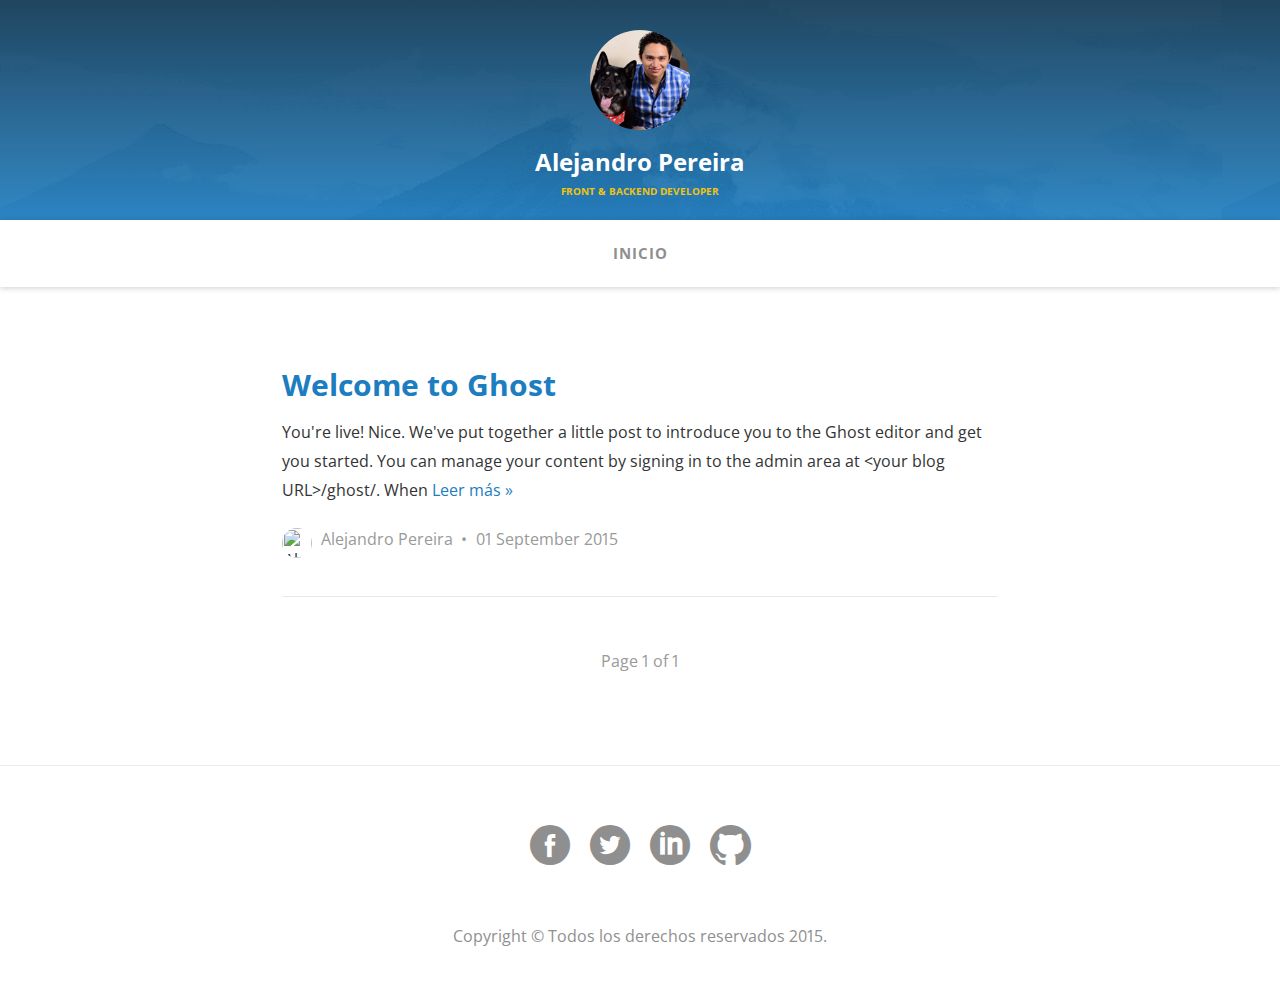
==== index.html @ f6e290bb "Blog update at 2015-09-03 20:59:27" ====
<head>
    <meta charset="utf-8">
    <meta http-equiv="X-UA-Compatible" content="IE=edge">

    <title>Alejandro Pereira</title>
    <meta name="description" content="Thoughts, stories and ideas.">

    <meta name="HandheldFriendly" content="True">
    <meta name="viewport" content="width=device-width, initial-scale=1.0">

    <link rel="shortcut icon" href="favicon.ico">

    <link rel="stylesheet" type="text/css" href="assets/css/main.css?v=d99ab456d4">

    <link rel="canonical" href="http://localhost:2368/">
    
    <meta property="og:site_name" content="Alejandro Pereira">
    <meta property="og:type" content="website">
    <meta property="og:title" content="Alejandro Pereira">
    <meta property="og:description" content="Thoughts, stories and ideas.">
    <meta property="og:url" content="http://localhost:2368/">
    
    <meta name="twitter:card" content="summary">
    <meta name="twitter:title" content="Alejandro Pereira">
    <meta name="twitter:description" content="Thoughts, stories and ideas.">
    <meta name="twitter:url" content="http://localhost:2368/">
    
    <script type="application/ld+json">
{
    "@context": "http://schema.org",
    "@type": "Website",
    "publisher": "Alejandro Pereira",
    "url": "http://localhost:2368/",
    "description": "Thoughts, stories and ideas."
}
    </script>

    <meta name="generator" content="Ghost 0.6">
    <link rel="alternate" type="application/rss+xml" title="Alejandro Pereira" href="http://localhost:2368/rss/">
</head>
<body class="home-template" no-cover>

	<header class="main-header">
    <div class="logo">
      <img class="round-img" src="content/images/2015/09/profile-img-2.png" alt="Alejandro Pereira">
      <a class="h3" href="index.html">Alejandro Pereira <span>Front &amp; Backend developer</span></a>
    </div>
    <nav class="main-nav">
  <a href="index.html#" id="toggle-menu" class="toggle-menu">Menu</a>
  <ul id="menu">
        <li class="nav-inicio nav-current" role="presentation"><a href="http://localhost:2368/">Inicio</a></li>
  </ul>
</nav>

	</header>

  <div class="container">
    

<section class="posts">
    <article class="post post tag-blog">
  <h2 class="post__title">
    <a href="welcome-to-ghost/">Welcome to Ghost</a>
  </h2>
  <p>You're live! Nice. We've put together a little post to introduce you to the Ghost editor and get you started. You can manage your content by signing in to the admin area at &lt;your blog URL&gt;/ghost/. When <a class="read-more" href="welcome-to-ghost/">Leer más »</a></p>
  <div class="post__meta">
      <img class="post__author-img round-img" src="http://www.gravatar.com/avatar/776b1f52c07a47c254d36b75c7fceedc?s=250&amp;d=mm&amp;r=x" alt="Alejandro Pereira" nopin="nopin">
      <a class="post__author" href="author/alejandro/">Alejandro Pereira</a>
    <time class="post__date" datetime="2015-09-01">01 September 2015</time>
  </div>
</article>

<nav class="pagination" role="navigation">
    <span class="page-number">Page 1 of 1</span>
</nav>
</section>

  </div>

	<footer class="main-footer">
		<div class="container">
			<ul class="social-icons">
				<li>
					<a href="index.html#" title="Facebook">
						<i class="icon-facebook"></i>
					</a>
				</li>
				<li>
					<a href="index.html#" title="Twitter">
						<i class="icon-twitter"></i>
					</a>
				</li>
				<li>
					<a href="index.html#" title="Linkedin">
						<i class="icon-linkedin"></i>
					</a>
				</li>
				<li>
					<a href="index.html#" title="Github">
						<i class="icon-github"></i>
					</a>
				</li>
			</ul>
			<p class="copyright">
        Copyright © Todos los derechos reservados 2015.
			</p>
		</div>
	</footer>


  <script src="public/jquery.js?v=d99ab456d4"></script>

  <script type="text/javascript" src="assets/components/jquery/dist/jquery.js?v=d99ab456d4"></script>
  <script type="text/javascript" src="assets/components/fitvids/jquery.fitvids.js?v=d99ab456d4"></script>
  <script type="text/javascript" src="http://127.0.0.1:2368/assets/components/FitText/jquery.fittext.js?v=d99ab456d4"></script>
  <script type="text/javascript" src="assets/js/custom.js?v=d99ab456d4"></script>

</body>
---- assets/css/main.css ----
@charset "UTF-8";
@import url(http://fonts.googleapis.com/css?family=Open+Sans:400italic,400,700|Merriweather:400,700,400italic);
/*! normalize.css v3.0.3 | MIT License | github.com/necolas/normalize.css */
/**
 * 1. Set default font family to sans-serif.
 * 2. Prevent iOS and IE text size adjust after device orientation change,
 *    without disabling user zoom.
 */
html {
  font-family: sans-serif;
  /* 1 */
  -ms-text-size-adjust: 100%;
  /* 2 */
  -webkit-text-size-adjust: 100%;
  /* 2 */ }

/**
 * Remove default margin.
 */
body {
  margin: 0; }

/* HTML5 display definitions
   ========================================================================== */
/**
 * Correct `block` display not defined for any HTML5 element in IE 8/9.
 * Correct `block` display not defined for `details` or `summary` in IE 10/11
 * and Firefox.
 * Correct `block` display not defined for `main` in IE 11.
 */
article,
aside,
details,
figcaption,
figure,
footer,
header,
hgroup,
main,
menu,
nav,
section,
summary {
  display: block; }

/**
 * 1. Correct `inline-block` display not defined in IE 8/9.
 * 2. Normalize vertical alignment of `progress` in Chrome, Firefox, and Opera.
 */
audio,
canvas,
progress,
video {
  display: inline-block;
  /* 1 */
  vertical-align: baseline;
  /* 2 */ }

/**
 * Prevent modern browsers from displaying `audio` without controls.
 * Remove excess height in iOS 5 devices.
 */
audio:not([controls]) {
  display: none;
  height: 0; }

/**
 * Address `[hidden]` styling not present in IE 8/9/10.
 * Hide the `template` element in IE 8/9/10/11, Safari, and Firefox < 22.
 */
[hidden],
template {
  display: none; }

/* Links
   ========================================================================== */
/**
 * Remove the gray background color from active links in IE 10.
 */
a {
  background-color: transparent; }

/**
 * Improve readability of focused elements when they are also in an
 * active/hover state.
 */
a:active,
a:hover {
  outline: 0; }

/* Text-level semantics
   ========================================================================== */
/**
 * Address styling not present in IE 8/9/10/11, Safari, and Chrome.
 */
abbr[title] {
  border-bottom: 1px dotted; }

/**
 * Address style set to `bolder` in Firefox 4+, Safari, and Chrome.
 */
b,
strong {
  font-weight: bold; }

/**
 * Address styling not present in Safari and Chrome.
 */
dfn {
  font-style: italic; }

/**
 * Address variable `h1` font-size and margin within `section` and `article`
 * contexts in Firefox 4+, Safari, and Chrome.
 */
h1 {
  font-size: 2em;
  margin: 0.67em 0; }

/**
 * Address styling not present in IE 8/9.
 */
mark {
  background: #ff0;
  color: #000; }

/**
 * Address inconsistent and variable font size in all browsers.
 */
small {
  font-size: 80%; }

/**
 * Prevent `sub` and `sup` affecting `line-height` in all browsers.
 */
sub,
sup {
  font-size: 75%;
  line-height: 0;
  position: relative;
  vertical-align: baseline; }

sup {
  top: -0.5em; }

sub {
  bottom: -0.25em; }

/* Embedded content
   ========================================================================== */
/**
 * Remove border when inside `a` element in IE 8/9/10.
 */
img {
  border: 0; }

/**
 * Correct overflow not hidden in IE 9/10/11.
 */
svg:not(:root) {
  overflow: hidden; }

/* Grouping content
   ========================================================================== */
/**
 * Address margin not present in IE 8/9 and Safari.
 */
figure {
  margin: 1em 40px; }

/**
 * Address differences between Firefox and other browsers.
 */
hr {
  box-sizing: content-box;
  height: 0; }

/**
 * Contain overflow in all browsers.
 */
pre {
  overflow: auto; }

/**
 * Address odd `em`-unit font size rendering in all browsers.
 */
code,
kbd,
pre,
samp {
  font-family: monospace, monospace;
  font-size: 1em; }

/* Forms
   ========================================================================== */
/**
 * Known limitation: by default, Chrome and Safari on OS X allow very limited
 * styling of `select`, unless a `border` property is set.
 */
/**
 * 1. Correct color not being inherited.
 *    Known issue: affects color of disabled elements.
 * 2. Correct font properties not being inherited.
 * 3. Address margins set differently in Firefox 4+, Safari, and Chrome.
 */
button,
input,
optgroup,
select,
textarea {
  color: inherit;
  /* 1 */
  font: inherit;
  /* 2 */
  margin: 0;
  /* 3 */ }

/**
 * Address `overflow` set to `hidden` in IE 8/9/10/11.
 */
button {
  overflow: visible; }

/**
 * Address inconsistent `text-transform` inheritance for `button` and `select`.
 * All other form control elements do not inherit `text-transform` values.
 * Correct `button` style inheritance in Firefox, IE 8/9/10/11, and Opera.
 * Correct `select` style inheritance in Firefox.
 */
button,
select {
  text-transform: none; }

/**
 * 1. Avoid the WebKit bug in Android 4.0.* where (2) destroys native `audio`
 *    and `video` controls.
 * 2. Correct inability to style clickable `input` types in iOS.
 * 3. Improve usability and consistency of cursor style between image-type
 *    `input` and others.
 */
button,
html input[type="button"], input[type="reset"],
input[type="submit"] {
  -webkit-appearance: button;
  /* 2 */
  cursor: pointer;
  /* 3 */ }

/**
 * Re-set default cursor for disabled elements.
 */
button[disabled],
html input[disabled] {
  cursor: default; }

/**
 * Remove inner padding and border in Firefox 4+.
 */
button::-moz-focus-inner,
input::-moz-focus-inner {
  border: 0;
  padding: 0; }

/**
 * Address Firefox 4+ setting `line-height` on `input` using `!important` in
 * the UA stylesheet.
 */
input {
  line-height: normal; }

/**
 * It's recommended that you don't attempt to style these elements.
 * Firefox's implementation doesn't respect box-sizing, padding, or width.
 *
 * 1. Address box sizing set to `content-box` in IE 8/9/10.
 * 2. Remove excess padding in IE 8/9/10.
 */
input[type="checkbox"],
input[type="radio"] {
  box-sizing: border-box;
  /* 1 */
  padding: 0;
  /* 2 */ }

/**
 * Fix the cursor style for Chrome's increment/decrement buttons. For certain
 * `font-size` values of the `input`, it causes the cursor style of the
 * decrement button to change from `default` to `text`.
 */
input[type="number"]::-webkit-inner-spin-button,
input[type="number"]::-webkit-outer-spin-button {
  height: auto; }

/**
 * 1. Address `appearance` set to `searchfield` in Safari and Chrome.
 * 2. Address `box-sizing` set to `border-box` in Safari and Chrome.
 */
input[type="search"] {
  -webkit-appearance: textfield;
  /* 1 */
  box-sizing: content-box;
  /* 2 */ }

/**
 * Remove inner padding and search cancel button in Safari and Chrome on OS X.
 * Safari (but not Chrome) clips the cancel button when the search input has
 * padding (and `textfield` appearance).
 */
input[type="search"]::-webkit-search-cancel-button,
input[type="search"]::-webkit-search-decoration {
  -webkit-appearance: none; }

/**
 * Define consistent border, margin, and padding.
 */
fieldset {
  border: 1px solid #c0c0c0;
  margin: 0 2px;
  padding: 0.35em 0.625em 0.75em; }

/**
 * 1. Correct `color` not being inherited in IE 8/9/10/11.
 * 2. Remove padding so people aren't caught out if they zero out fieldsets.
 */
legend {
  border: 0;
  /* 1 */
  padding: 0;
  /* 2 */ }

/**
 * Remove default vertical scrollbar in IE 8/9/10/11.
 */
textarea {
  overflow: auto; }

/**
 * Don't inherit the `font-weight` (applied by a rule above).
 * NOTE: the default cannot safely be changed in Chrome and Safari on OS X.
 */
optgroup {
  font-weight: bold; }

/* Tables
   ========================================================================== */
/**
 * Remove most spacing between table cells.
 */
table {
  border-collapse: collapse;
  border-spacing: 0; }

td,
th {
  padding: 0; }

html {
  box-sizing: border-box; }

*,
*::after,
*::before {
  box-sizing: inherit; }

button, input[type="button"], input[type="reset"], input[type="submit"],
button {
  -webkit-appearance: none;
  -moz-appearance: none;
  -ms-appearance: none;
  -o-appearance: none;
  appearance: none;
  -webkit-font-smoothing: antialiased;
  background-color: #477dca;
  border-radius: 3px;
  border: none;
  color: #fff;
  cursor: pointer;
  display: inline-block;
  font-family: "Open Sans", sans-serif;
  font-size: 1em;
  font-weight: 600;
  line-height: 1;
  padding: 0.75em 1em;
  text-decoration: none;
  user-select: none;
  vertical-align: middle;
  white-space: nowrap; }
  button:hover,
  button:focus, input[type="button"]:hover,
  input[type="button"]:focus, input[type="reset"]:hover,
  input[type="reset"]:focus, input[type="submit"]:hover,
  input[type="submit"]:focus,
  button:hover,
  button:focus {
    background-color: #2c5999;
    color: #fff; }
  button:disabled, input[type="button"]:disabled, input[type="reset"]:disabled, input[type="submit"]:disabled,
  button:disabled {
    cursor: not-allowed;
    opacity: 0.5; }

fieldset {
  background-color: #f7f7f7;
  border: 1px solid #ddd;
  margin: 0 0 0.9em;
  padding: 1.8em; }

input,
label,
select {
  display: block;
  font-family: "Open Sans", sans-serif;
  font-size: 1em; }

label {
  font-weight: 600;
  margin-bottom: 0.45em; }
  label.required::after {
    content: "*"; }
  label abbr {
    display: none; }

input[type="color"], input[type="date"], input[type="datetime"], input[type="datetime-local"], input[type="email"], input[type="month"], input[type="number"], input[type="password"], input[type="search"], input[type="tel"], input[type="text"], input[type="time"], input[type="url"], input[type="week"], textarea,
select[multiple=multiple],
textarea {
  background-color: #fff;
  border: 1px solid #ddd;
  border-radius: 3px;
  box-shadow: inset 0 1px 3px rgba(0, 0, 0, 0.06);
  box-sizing: border-box;
  font-family: "Open Sans", sans-serif;
  font-size: 1em;
  margin-bottom: 0.9em;
  padding: 0.6em;
  transition: border-color;
  width: 100%; }
  input[type="color"]:hover, input[type="date"]:hover, input[type="datetime"]:hover, input[type="datetime-local"]:hover, input[type="email"]:hover, input[type="month"]:hover, input[type="number"]:hover, input[type="password"]:hover, input[type="search"]:hover, input[type="tel"]:hover, input[type="text"]:hover, input[type="time"]:hover, input[type="url"]:hover, input[type="week"]:hover, textarea:hover,
  select[multiple=multiple]:hover,
  textarea:hover {
    border-color: #c4c4c4; }
  input[type="color"]:focus, input[type="date"]:focus, input[type="datetime"]:focus, input[type="datetime-local"]:focus, input[type="email"]:focus, input[type="month"]:focus, input[type="number"]:focus, input[type="password"]:focus, input[type="search"]:focus, input[type="tel"]:focus, input[type="text"]:focus, input[type="time"]:focus, input[type="url"]:focus, input[type="week"]:focus, textarea:focus,
  select[multiple=multiple]:focus,
  textarea:focus {
    border-color: #477dca;
    box-shadow: inset 0 1px 3px rgba(0, 0, 0, 0.06), 0 0 5px rgba(55, 112, 192, 0.7);
    outline: none; }

textarea {
  resize: vertical; }

input[type="search"] {
  -webkit-appearance: none;
  -moz-appearance: none;
  -ms-appearance: none;
  -o-appearance: none;
  appearance: none; }

input[type="checkbox"],
input[type="radio"] {
  display: inline;
  margin-right: 0.45em; }

input[type="file"] {
  padding-bottom: 0.9em;
  width: 100%; }

select {
  margin-bottom: 1.8em;
  max-width: 100%;
  width: auto; }

ul,
ol {
  list-style-type: none;
  margin: 0;
  padding: 0; }

dl {
  margin-bottom: 0.9em; }
  dl dt {
    font-weight: bold;
    margin-top: 0.9em; }
  dl dd {
    margin: 0; }

table {
  -webkit-font-feature-settings: "kern", "liga", "tnum";
  -moz-font-feature-settings: "kern", "liga", "tnum";
  -ms-font-feature-settings: "kern", "liga", "tnum";
  font-feature-settings: "kern", "liga", "tnum";
  border-collapse: collapse;
  margin: 0.9em 0;
  table-layout: fixed;
  width: 100%; }

th {
  border-bottom: 1px solid #b7b7b7;
  font-weight: 600;
  padding: 0.9em 0;
  text-align: left; }

td {
  border-bottom: 1px solid #ddd;
  padding: 0.9em 0; }

tr,
td,
th {
  vertical-align: middle; }

body {
  -webkit-font-feature-settings: "kern", "liga", "pnum";
  -moz-font-feature-settings: "kern", "liga", "pnum";
  -ms-font-feature-settings: "kern", "liga", "pnum";
  font-feature-settings: "kern", "liga", "pnum";
  -webkit-font-smoothing: antialiased;
  color: #333;
  font-family: "Open Sans", sans-serif;
  font-size: 1em;
  line-height: 1.8; }

h1,
h2,
h3,
h4,
h5,
h6 {
  font-family: "Open Sans", sans-serif;
  font-size: 1em;
  line-height: 1.2;
  margin: 30px 0 0.5em; }

h1, .h1 {
  font-size: 2.25em;
  margin-top: 10px; }

h2, .h2 {
  font-size: 1.875em; }

h3, .h3 {
  font-size: 1.5em; }

h4, .h4 {
  font-size: 1.25em; }

h5, .h5 {
  font-size: 1em; }

h6, .h6 {
  font-size: 0.875em; }

p {
  margin: 0 0 0.9em; }

a {
  color: #477dca;
  text-decoration: none;
  transition: color 0.1s linear; }
  a:active,
  a:focus,
  a:hover {
    color: #2c5999; }
  a:active,
  a:focus {
    outline: none; }

hr {
  border-bottom: 1px solid #ddd;
  border-left: none;
  border-right: none;
  border-top: none;
  margin: 1.8em 0; }

img,
picture {
  margin: 0;
  max-width: 100%; }

ul, ol {
  list-style-position: inside;
  margin: 0 0 1em; }

ul {
  list-style-type: disc; }

ul ul{
  list-style-type: circle;
  padding-left: 1em;
  margin-bottom: 0px;
}

ol {
  list-style-type: decimal; }

blockquote {
  padding: 10px 20px;
  margin: 25px 0;
  font-size: 1.125em;
  border-left: 5px solid #eee; }
  blockquote cite {
    font-style: italic;
    display: block;
    font-size: 80%;
    line-height: 1.42857143;
    color: #777; }
    blockquote cite:before {
      content: '\2014 \00A0'; }

html {
  height: 100%; }

.container {
  max-width: 68em;
  margin-left: auto;
  margin-right: auto; }
  .container::after {
    clear: both;
    content: "";
    display: table; }

.hero {
  float: left;
  display: block;
  margin-right: 2.35765%;
  width: 82.94039%;
  margin-left: 8.5298%; }
  .hero:last-child {
    margin-right: 0; }
  @media screen and (min-width: 720px) {
    .hero {
      float: left;
      display: block;
      margin-right: 2.35765%;
      width: 65.88078%;
      margin-left: 17.05961%; }
      .hero:last-child {
        margin-right: 0; } }

.copyright {
  float: left;
  display: block;
  margin-right: 2.35765%;
  width: 82.94039%;
  margin-left: 8.5298%; }
  .copyright:last-child {
    margin-right: 0; }

@font-face {
  font-family: 'icomoon';
  src: url("../fonts/icomoon.eot?-926gk3");
  src: url("../fonts/icomoon.eot?") format("embedded-opentype"), url("../fonts/icomoon.woff?-926gk3") format("woff"), url("../fonts/icomoon.ttf?-926gk3") format("truetype"), url("../fonts/icomoon.svg?-926gk3") format("svg");
  font-weight: normal;
  font-style: normal; }

[class^="icon-"], [class*=" icon-"] {
  font-family: 'icomoon';
  speak: none;
  font-style: normal;
  font-weight: normal;
  font-variant: normal;
  text-transform: none;
  line-height: 1;
  /* Better Font Rendering =========== */
  -webkit-font-smoothing: antialiased;
  -moz-osx-font-smoothing: grayscale; }

.icon-facebook:before {
  content: "\e600"; }

.icon-github:before {
  content: "\e601"; }

.icon-linkedin:before {
  content: "\e602"; }

.icon-skype:before {
  content: "\e603"; }

.icon-twitter:before {
  content: "\e604"; }

body.home {
  background: url("../images/home-bg.png"), -webkit-linear-gradient(#0c3551, #1c7dc0);
  background: url("../images/home-bg.png"), linear-gradient(#0c3551, #1c7dc0);
  background-size: cover;
  background-attachment: fixed;
  padding-top: 30px;
  height: 100%; }

.round-img {
  border-radius: 50%; }

a {
  color: #1c7dc0; }
  a:hover {
    color: #0c3551; }

.logo {
  padding: 20px 0;
  background: url("../images/home-bg.png"), -webkit-linear-gradient(#0c3551, #1c7dc0);
  background: url("../images/home-bg.png"), linear-gradient(#0c3551, #1c7dc0);
  text-align: center; }
  .home .logo {
    display: none; }
  .logo img {
    display: block;
    margin: 10px auto;
    width: 100px; }
  .logo a {
    color: white;
    display: inline-block;
    font-weight: bold; }
    .logo a span {
      color: #f1c40f;
      display: block;
      font-size: 0.4em;
      text-transform: uppercase; }

.main-header {
  margin-bottom: 50px; }
  .home .main-header {
    margin-bottom: 0; }

@media screen and (min-width: 720px) {
  .main-nav {
    padding: 20px 0;
    box-shadow: 0px 1px 6px rgba(0, 0, 0, 0.2); } }

.main-nav ul {
  background: rgba(0, 0, 0, 0.7);
  display: none;
  position: absolute;
  right: 20px;
  text-align: left;
  top: 65px;
  width: 200px;
  margin: 0; }
  @media screen and (min-width: 720px) {
    .main-nav ul {
      background: none;
      display: block;
      text-align: center;
      position: static;
      width: auto; } }

.main-nav .toggle-menu {
  cursor: pointer;
  position: absolute;
  right: 20px;
  top: 20px;
  padding: 0; }
  .main-nav .toggle-menu:before {
    content: '\2630';
    font-size: 25px;
    margin-right: 5px;
    position: relative;
    top: 2px; }
  @media screen and (min-width: 720px) {
    .main-nav .toggle-menu {
      display: none; } }

.home .main-nav {
  box-shadow: none; }

.main-nav li {
  display: block; }
  @media screen and (min-width: 720px) {
    .main-nav li {
      display: inline-block;
      padding: 0 20px; } }
  .main-nav li.current a {
    color: #1c7dc0; }
  .home .main-nav li.current a {
    color: #f1c40f; }

.main-nav a {
  color: white;
  padding: 15px;
  display: block;
  font-size: 0.9375em;
  letter-spacing: 1px;
  font-weight: bold;
  text-transform: uppercase; }
  .main-nav a:hover {
    color: #f1c40f; }
  @media screen and (min-width: 720px) {
    .main-nav a {
      padding: 0;
      color: #908f8f; }
      .main-nav a:hover {
        color: #1c7dc0; } }
  .home .main-nav a {
    color: white; }
    .home .main-nav a:hover {
      color: #f1c40f; }

.hero {
  margin-top: 40px;
  text-align: center;
  border-bottom: 1px solid rgba(255, 255, 255, 0.2);
  padding-bottom: 20px; }
  .hero__title {
    color: white;
    font-size: 80px;
    font-weight: bold;
    margin-bottom: 0.3em; }
  .hero__text {
    color: white;
    font-size: 1.25em;
    line-height: 1.7; }
    .hero__text strong {
      color: #f1c40f; }

.posts {
  max-width: 68em;
  margin-left: auto;
  margin-right: auto; }
  .posts::after {
    clear: both;
    content: "";
    display: table; }

.post {
  float: left;
  display: block;
  margin-right: 2.35765%;
  width: 82.94039%;
  margin-left: 8.5298%;
  border-bottom: 1px solid #e9e9e9;
  padding-bottom: 40px;
  margin-bottom: 40px; }
  .post:last-child {
    margin-right: 0; }
  @media screen and (min-width: 720px) {
    .post {
      float: left;
      display: block;
      margin-right: 2.35765%;
      width: 65.88078%;
      margin-left: 17.05961%; }
      .post:last-child {
        margin-right: 0; } }
  .post:last-child {
    border-bottom: none; }
  .post__video {
    margin: 0 0 30px 0; }
  .post__image {
    margin: 0 0 30px 0;
    height: 300px;
    overflow: hidden;
    width: 100%; }
  .post__link {
    float: right; }
  .post__meta {
    margin-top: 20px; }
  .post__author {
    color: #999;
    margin-right: 5px; }
    .post__author:after {
      content: "•";
      margin: 0 0 0 8px; }
    .post__author-img {
      margin: 0 5px 0 0;
      display: inline-block;
      position: relative;
      top: 2px;
      vertical-align: middle;
      width: 30px; }
    .post__author:hover {
      color: #333; }
  .post__date {
    color: #999; }

.pagination {
  float: left;
  display: block;
  margin-right: 2.35765%;
  width: 65.88078%;
  margin-left: 17.05961%;
  text-align: center;
  position: relative;
  padding-bottom: 50px; }
  .pagination:last-child {
    margin-right: 0; }
  .pagination span {
    color: #999;
    position: relative;
    top: 10px; }
  .pagination a {
    border-radius: 20px;
    border: 1px solid #e9e9e9;
    color: #1c7dc0;
    padding: 8px 15px;
    transition: all 300ms;
    position: absolute; }
    .pagination a.newer-posts {
      left: 0; }
    .pagination a.older-posts {
      right: 0; }
    .pagination a:hover {
      border-color: #1c7dc0;
      color: #1c7dc0; }

.main-footer {
  border-top: 1px solid #e9e9e9;
  margin-top: 50px;
  padding-top: 40px; }
  .home .main-footer {
    border: none; }
  .main-footer .social-icons {
    padding-top: 20px;
    text-align: center;
    margin-bottom: 30px; }
    .home .main-footer .social-icons {
      margin-bottom: 0; }
    .main-footer .social-icons li {
      display: inline-block;
      margin: 0 8px; }
    .main-footer .social-icons a {
      color: #908f8f;
      font-size: 2.5em; }
      .main-footer .social-icons a:hover {
        color: #1c7dc0; }
      .home .main-footer .social-icons a {
        color: white; }
  .main-footer .copyright {
    color: #908f8f;
    padding: 20px 0;
    text-align: center; }
    .home .main-footer .copyright {
      color: white; }
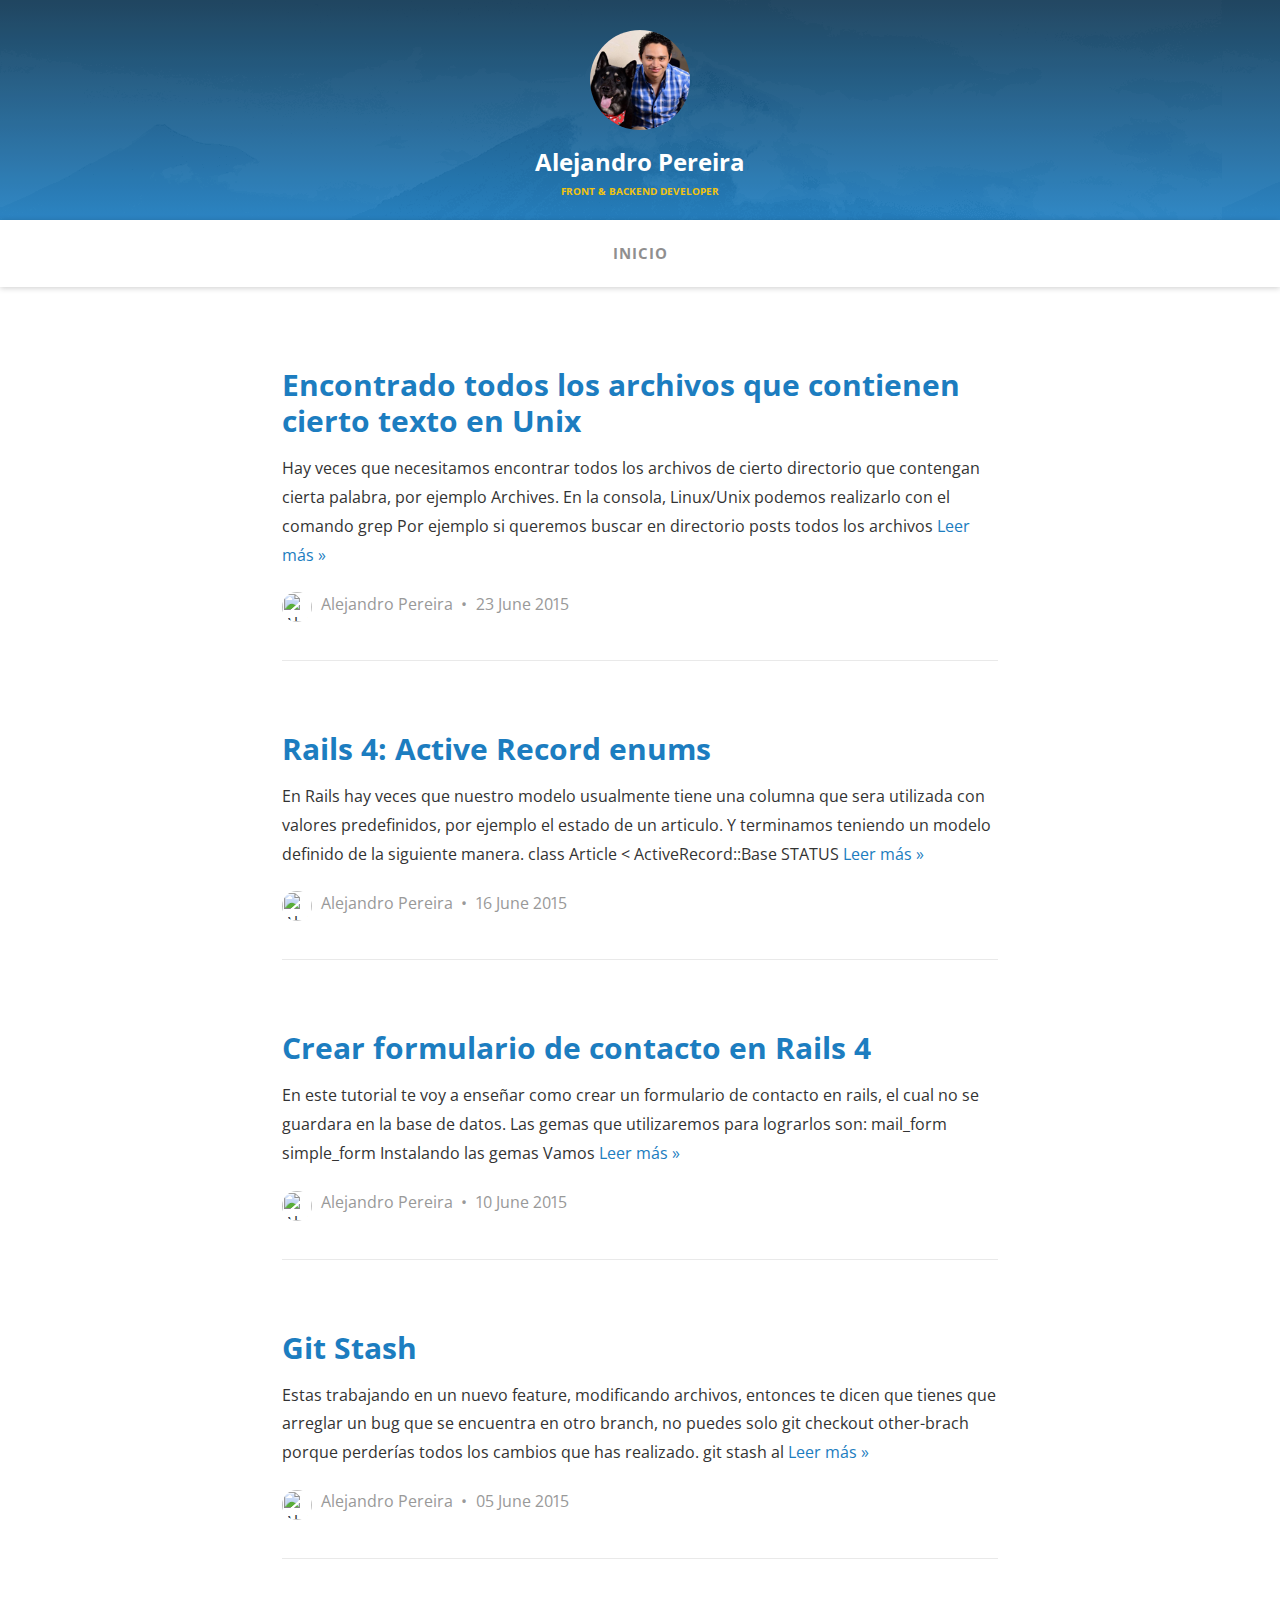
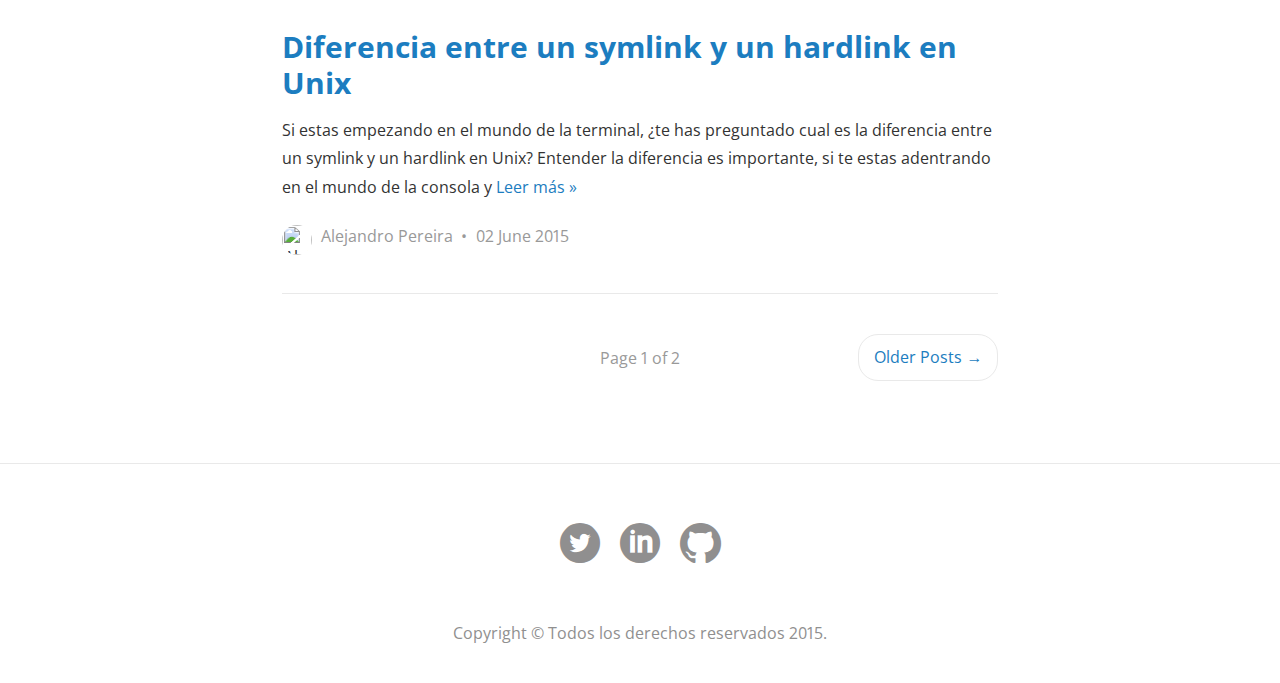
==== commit 80028721: "Blog update at 2015-09-04 02:53:52" ====
--- a/index.html
+++ b/index.html
@@ -11,9 +11,11 @@
 
     <link rel="shortcut icon" href="favicon.ico">
 
-    <link rel="stylesheet" type="text/css" href="assets/css/main.css?v=d99ab456d4">
+    <link rel="stylesheet" type="text/css" href="assets/css/main.css?v=a84743a149">
+    <link rel="stylesheet" type="text/css" href="assets/css/prism.css?v=a84743a149">
 
-    <link rel="canonical" href="http://localhost:2368/">
+    <link rel="canonical" href="index.html">
+    <link rel="next" href="page/2/index.html">
     
     <meta property="og:site_name" content="Alejandro Pereira">
     <meta property="og:type" content="website">
@@ -37,19 +39,19 @@
     </script>
 
     <meta name="generator" content="Ghost 0.6">
-    <link rel="alternate" type="application/rss+xml" title="Alejandro Pereira" href="http://localhost:2368/rss/">
+    <link rel="alternate" type="application/rss+xml" title="Alejandro Pereira" href="rss/index.html">
 </head>
 <body class="home-template" no-cover>
 
 	<header class="main-header">
     <div class="logo">
-      <img class="round-img" src="content/images/2015/09/profile-img-2.png" alt="Alejandro Pereira">
+    <a href="index.html"><img class="round-img" src="content/images/2015/09/profile-img-2.png" alt="Alejandro Pereira"></a>
       <a class="h3" href="index.html">Alejandro Pereira <span>Front &amp; Backend developer</span></a>
     </div>
     <nav class="main-nav">
   <a href="index.html#" id="toggle-menu" class="toggle-menu">Menu</a>
   <ul id="menu">
-        <li class="nav-inicio nav-current" role="presentation"><a href="http://localhost:2368/">Inicio</a></li>
+        <li class="nav-inicio nav-current" role="presentation"><a href="index.html">Inicio</a></li>
   </ul>
 </nav>
 
@@ -59,20 +61,65 @@
     
 
 <section class="posts">
-    <article class="post post tag-blog">
+    <article class="post post">
   <h2 class="post__title">
-    <a href="welcome-to-ghost/">Welcome to Ghost</a>
+    <a href="encontrado-todos-los-archivos-que-contienen-cierto-texto-en-unix/">Encontrado todos los archivos que contienen cierto texto en Unix</a>
   </h2>
-  <p>You're live! Nice. We've put together a little post to introduce you to the Ghost editor and get you started. You can manage your content by signing in to the admin area at &lt;your blog URL&gt;/ghost/. When <a class="read-more" href="welcome-to-ghost/">Leer más »</a></p>
+  <p>Hay veces que necesitamos encontrar todos los archivos de cierto directorio que contengan cierta palabra, por ejemplo Archives. En la consola, Linux/Unix podemos realizarlo con el comando grep Por ejemplo si queremos buscar en directorio posts todos los archivos <a class="read-more" href="encontrado-todos-los-archivos-que-contienen-cierto-texto-en-unix/">Leer más »</a></p>
   <div class="post__meta">
       <img class="post__author-img round-img" src="http://www.gravatar.com/avatar/776b1f52c07a47c254d36b75c7fceedc?s=250&amp;d=mm&amp;r=x" alt="Alejandro Pereira" nopin="nopin">
       <a class="post__author" href="author/alejandro/">Alejandro Pereira</a>
-    <time class="post__date" datetime="2015-09-01">01 September 2015</time>
+    <time class="post__date" datetime="2015-06-23">23 June 2015</time>
+  </div>
+</article>
+<article class="post post">
+  <h2 class="post__title">
+    <a href="rails-4-active-record-enums/">Rails 4: Active Record enums</a>
+  </h2>
+  <p>En Rails hay veces que nuestro modelo usualmente tiene una columna que sera utilizada con valores predefinidos, por ejemplo el estado de un articulo. Y terminamos teniendo un modelo definido de la siguiente manera. class Article &lt; ActiveRecord::Base     STATUS <a class="read-more" href="rails-4-active-record-enums/">Leer más »</a></p>
+  <div class="post__meta">
+      <img class="post__author-img round-img" src="http://www.gravatar.com/avatar/776b1f52c07a47c254d36b75c7fceedc?s=250&amp;d=mm&amp;r=x" alt="Alejandro Pereira" nopin="nopin">
+      <a class="post__author" href="author/alejandro/">Alejandro Pereira</a>
+    <time class="post__date" datetime="2015-06-16">16 June 2015</time>
+  </div>
+</article>
+<article class="post post">
+  <h2 class="post__title">
+    <a href="crear-formulario-de-contacto-en-rails-4/">Crear formulario de contacto en Rails 4</a>
+  </h2>
+  <p>En este tutorial te voy a enseñar como crear un formulario de contacto en rails, el cual no se guardara en la base de datos. Las gemas que utilizaremos para lograrlos son: mail_form simple_form Instalando las gemas Vamos <a class="read-more" href="crear-formulario-de-contacto-en-rails-4/">Leer más »</a></p>
+  <div class="post__meta">
+      <img class="post__author-img round-img" src="http://www.gravatar.com/avatar/776b1f52c07a47c254d36b75c7fceedc?s=250&amp;d=mm&amp;r=x" alt="Alejandro Pereira" nopin="nopin">
+      <a class="post__author" href="author/alejandro/">Alejandro Pereira</a>
+    <time class="post__date" datetime="2015-06-10">10 June 2015</time>
+  </div>
+</article>
+<article class="post post">
+  <h2 class="post__title">
+    <a href="git-stash/">Git Stash</a>
+  </h2>
+  <p>Estas trabajando en un nuevo feature, modificando archivos, entonces te dicen que tienes que arreglar un bug que se encuentra en otro branch, no puedes solo git checkout other-brach porque perderías todos los cambios que has realizado. git stash al <a class="read-more" href="git-stash/">Leer más »</a></p>
+  <div class="post__meta">
+      <img class="post__author-img round-img" src="http://www.gravatar.com/avatar/776b1f52c07a47c254d36b75c7fceedc?s=250&amp;d=mm&amp;r=x" alt="Alejandro Pereira" nopin="nopin">
+      <a class="post__author" href="author/alejandro/">Alejandro Pereira</a>
+    <time class="post__date" datetime="2015-06-05">05 June 2015</time>
+  </div>
+</article>
+<article class="post post">
+  <h2 class="post__title">
+    <a href="diferencia-entre-un-symlink-y-un-hardlink-en-unix/">Diferencia entre un symlink y un hardlink en Unix</a>
+  </h2>
+  <p>Si estas empezando en el mundo de la terminal, ¿te has preguntado cual es la diferencia entre un symlink y un hardlink en Unix? Entender la diferencia es importante, si te estas adentrando en el mundo de la consola y <a class="read-more" href="diferencia-entre-un-symlink-y-un-hardlink-en-unix/">Leer más »</a></p>
+  <div class="post__meta">
+      <img class="post__author-img round-img" src="http://www.gravatar.com/avatar/776b1f52c07a47c254d36b75c7fceedc?s=250&amp;d=mm&amp;r=x" alt="Alejandro Pereira" nopin="nopin">
+      <a class="post__author" href="author/alejandro/">Alejandro Pereira</a>
+    <time class="post__date" datetime="2015-06-02">02 June 2015</time>
   </div>
 </article>
 
 <nav class="pagination" role="navigation">
-    <span class="page-number">Page 1 of 1</span>
+    <span class="page-number">Page 1 of 2</span>
+        <a class="older-posts" href="page/2/">Older Posts →</a>
 </nav>
 </section>
 
@@ -81,23 +128,23 @@
 	<footer class="main-footer">
 		<div class="container">
 			<ul class="social-icons">
+				<!-- <li> -->
+				<!-- 	<a href="#" title="Facebook"> -->
+				<!-- 		<i class="icon-facebook"></i> -->
+				<!-- 	</a> -->
+				<!-- </li> -->
 				<li>
-					<a href="index.html#" title="Facebook">
-						<i class="icon-facebook"></i>
-					</a>
-				</li>
-				<li>
-					<a href="index.html#" title="Twitter">
+					<a href="https://twitter.com/alejandropere7" target="_blank" title="Twitter">
 						<i class="icon-twitter"></i>
 					</a>
 				</li>
 				<li>
-					<a href="index.html#" title="Linkedin">
+					<a href="https://gt.linkedin.com/in/alejandropereiragt" target="_blank" title="Linkedin">
 						<i class="icon-linkedin"></i>
 					</a>
 				</li>
 				<li>
-					<a href="index.html#" title="Github">
+					<a href="https://github.com/alejandropereira" target="_blank" title="Github">
 						<i class="icon-github"></i>
 					</a>
 				</li>
@@ -109,11 +156,12 @@
 	</footer>
 
 
-  <script src="public/jquery.js?v=d99ab456d4"></script>
+  <script src="public/jquery.js?v=a84743a149"></script>
 
-  <script type="text/javascript" src="assets/components/jquery/dist/jquery.js?v=d99ab456d4"></script>
-  <script type="text/javascript" src="assets/components/fitvids/jquery.fitvids.js?v=d99ab456d4"></script>
-  <script type="text/javascript" src="http://127.0.0.1:2368/assets/components/FitText/jquery.fittext.js?v=d99ab456d4"></script>
-  <script type="text/javascript" src="assets/js/custom.js?v=d99ab456d4"></script>
+  <script type="text/javascript" src="assets/components/jquery/dist/jquery.js?v=a84743a149"></script>
+  <script type="text/javascript" src="assets/components/fitvids/jquery.fitvids.js?v=a84743a149"></script>
+  <script type="text/javascript" src="assets/components/FitText.js/jquery.fittext.js?v=a84743a149"></script>
+  <script type="text/javascript" src="assets/js/prism.js?v=a84743a149"></script>
+  <script type="text/javascript" src="assets/js/custom.js?v=a84743a149"></script>
 
 </body>
--- a/assets/css/main.css
+++ b/assets/css/main.css
@@ -191,6 +191,20 @@
   font-family: monospace, monospace;
   font-size: 1em; }
 
+code{
+  padding: 2px 4px;
+  font-size: 90%;
+  color: #1c7dc0;
+  background-color: rgba(28, 125, 192, 0.05);
+  border-radius: 4px;
+}
+
+pre code{
+  padding: 0;
+  font-size: 100%;
+  background-color: transparent;
+  border-radius: 0px;
+}
 /* Forms
    ========================================================================== */
 /**
@@ -708,7 +722,6 @@
     width: 100px; }
   .logo a {
     color: white;
-    display: inline-block;
     font-weight: bold; }
     .logo a span {
       color: #f1c40f;
--- a/assets/css/prism.css
+++ b/assets/css/prism.css
@@ -0,0 +1,122 @@
+/* http://prismjs.com/download.html?themes=prism-okaidia&languages=markup+css+clike+javascript+coffeescript+css-extras+git+haml+handlebars+jade+php+php-extras+python+jsx+ruby+sass+scss+yaml */
+/**
+ * okaidia theme for JavaScript, CSS and HTML
+ * Loosely based on Monokai textmate theme by http://www.monokai.nl/
+ * @author ocodia
+ */
+
+code[class*="language-"],
+pre[class*="language-"] {
+	color: #f8f8f2;
+	text-shadow: 0 1px rgba(0, 0, 0, 0.3);
+	font-family: Consolas, Monaco, 'Andale Mono', 'Ubuntu Mono', monospace;
+	direction: ltr;
+	text-align: left;
+	white-space: pre;
+	word-spacing: normal;
+	word-break: normal;
+	word-wrap: normal;
+	line-height: 1.5;
+
+	-moz-tab-size: 4;
+	-o-tab-size: 4;
+	tab-size: 4;
+
+	-webkit-hyphens: none;
+	-moz-hyphens: none;
+	-ms-hyphens: none;
+	hyphens: none;
+}
+
+/* Code blocks */
+pre[class*="language-"] {
+	padding: 1em;
+	margin: .5em 0;
+	overflow: auto;
+	border-radius: 0.3em;
+}
+
+:not(pre) > code[class*="language-"],
+pre[class*="language-"] {
+	background: #272822;
+}
+
+/* Inline code */
+:not(pre) > code[class*="language-"] {
+	padding: .1em;
+	border-radius: .3em;
+}
+
+.token.comment,
+.token.prolog,
+.token.doctype,
+.token.cdata {
+	color: slategray;
+}
+
+.token.punctuation {
+	color: #f8f8f2;
+}
+
+.namespace {
+	opacity: .7;
+}
+
+.token.property,
+.token.tag,
+.token.constant,
+.token.symbol,
+.token.deleted {
+	color: #f92672;
+}
+
+.token.boolean,
+.token.number {
+	color: #ae81ff;
+}
+
+.token.selector,
+.token.attr-name,
+.token.string,
+.token.char,
+.token.builtin,
+.token.inserted {
+	color: #a6e22e;
+}
+
+.token.operator,
+.token.entity,
+.token.url,
+.language-css .token.string,
+.style .token.string,
+.token.variable {
+	color: #f8f8f2;
+}
+
+.token.atrule,
+.token.attr-value,
+.token.function {
+	color: #e6db74;
+}
+
+.token.keyword {
+	color: #66d9ef;
+}
+
+.token.regex,
+.token.important {
+	color: #fd971f;
+}
+
+.token.important,
+.token.bold {
+	font-weight: bold;
+}
+.token.italic {
+	font-style: italic;
+}
+
+.token.entity {
+	cursor: help;
+}
+
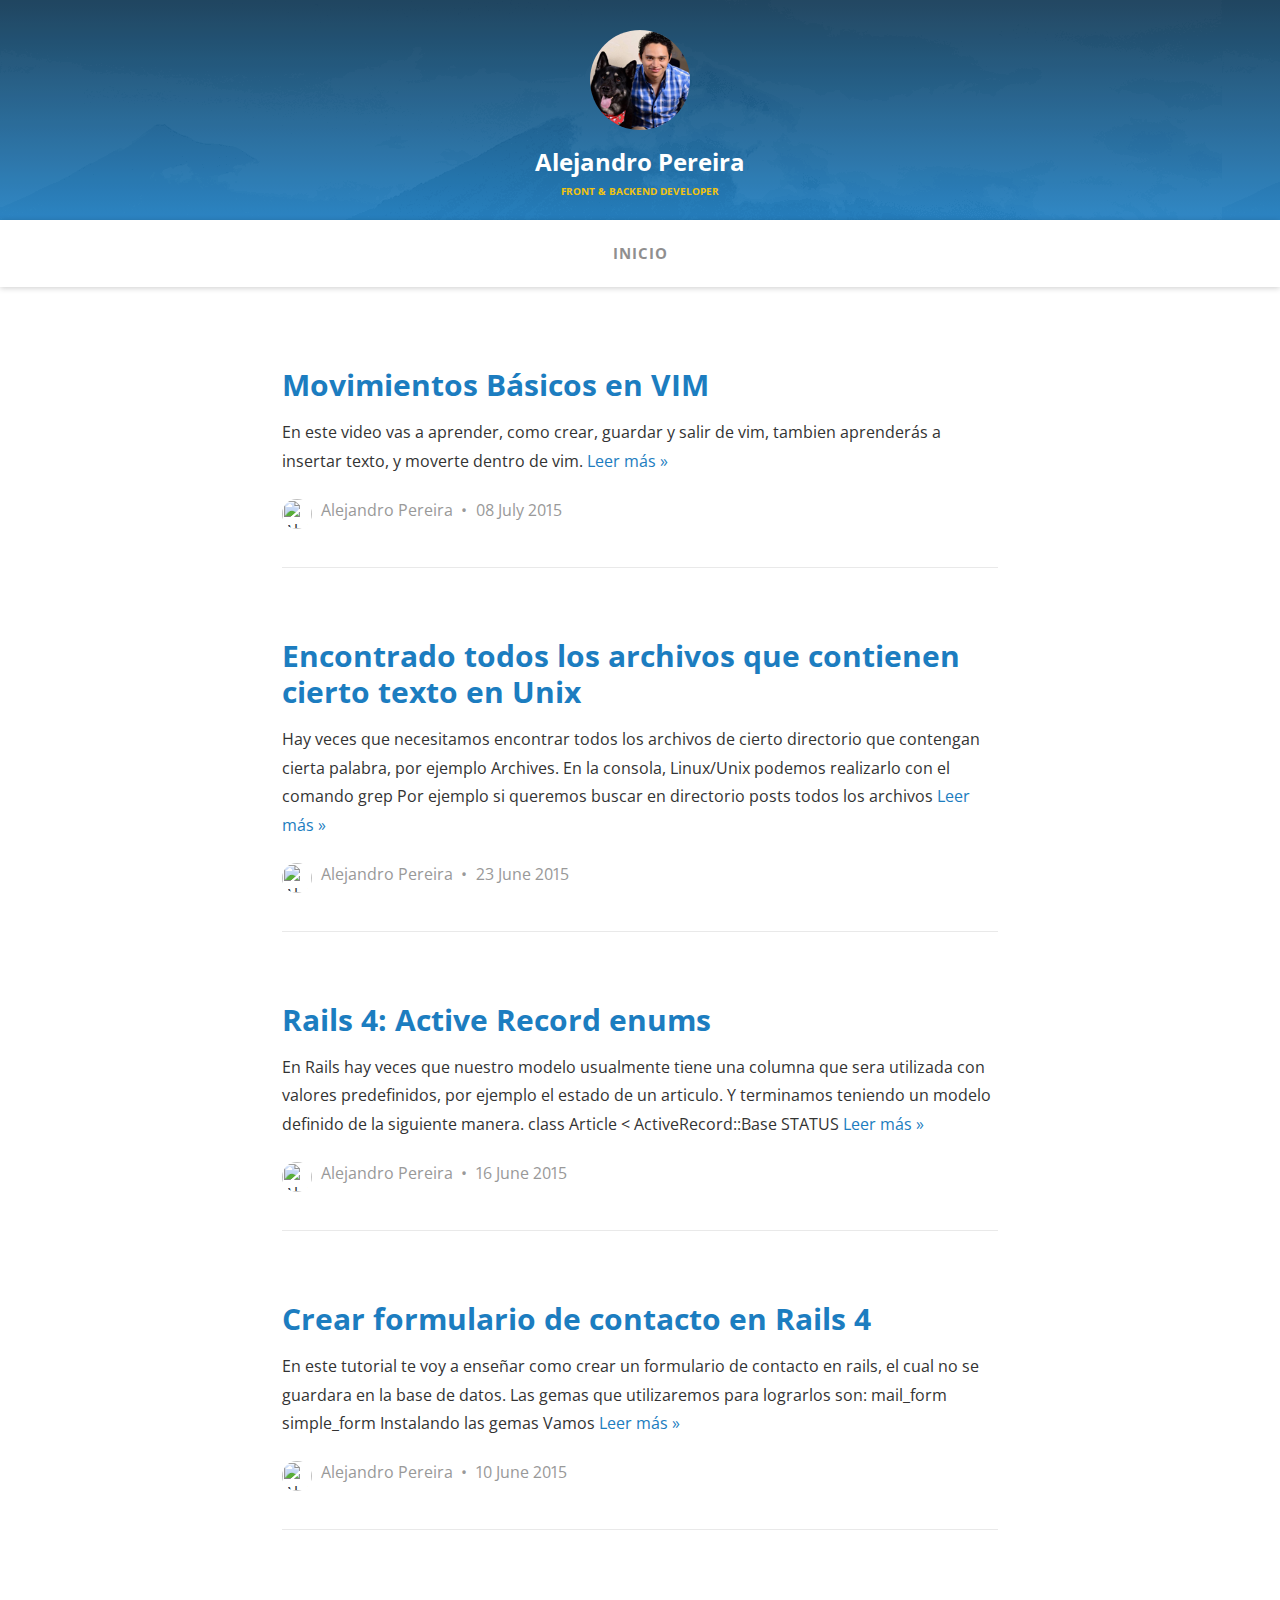
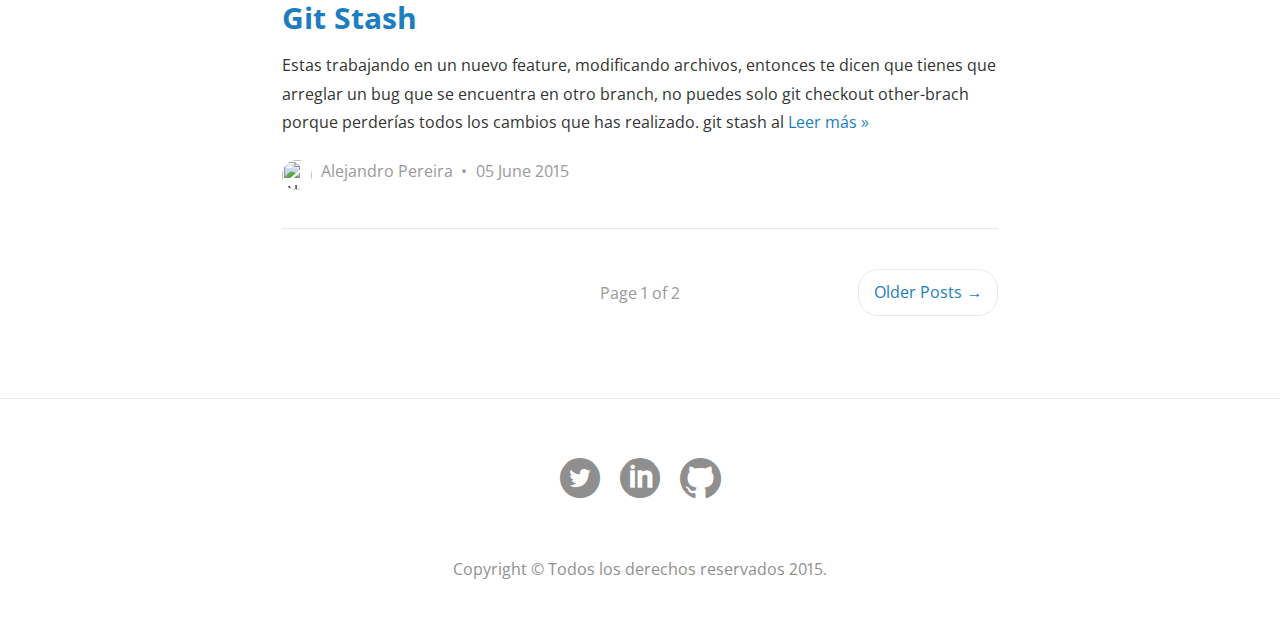
==== commit 29712175: "Blog update at 2015-09-04 03:01:13" ====
--- a/index.html
+++ b/index.html
@@ -63,6 +63,17 @@
 <section class="posts">
     <article class="post post">
   <h2 class="post__title">
+    <a href="movimientos-basicos-en-vim/">Movimientos Básicos en VIM</a>
+  </h2>
+  <p>En este video vas a aprender, como crear, guardar y salir de vim, tambien aprenderás a insertar texto, y moverte dentro de vim. <a class="read-more" href="movimientos-basicos-en-vim/">Leer más »</a></p>
+  <div class="post__meta">
+      <img class="post__author-img round-img" src="http://www.gravatar.com/avatar/776b1f52c07a47c254d36b75c7fceedc?s=250&amp;d=mm&amp;r=x" alt="Alejandro Pereira" nopin="nopin">
+      <a class="post__author" href="author/alejandro/">Alejandro Pereira</a>
+    <time class="post__date" datetime="2015-07-08">08 July 2015</time>
+  </div>
+</article>
+<article class="post post">
+  <h2 class="post__title">
     <a href="encontrado-todos-los-archivos-que-contienen-cierto-texto-en-unix/">Encontrado todos los archivos que contienen cierto texto en Unix</a>
   </h2>
   <p>Hay veces que necesitamos encontrar todos los archivos de cierto directorio que contengan cierta palabra, por ejemplo Archives. En la consola, Linux/Unix podemos realizarlo con el comando grep Por ejemplo si queremos buscar en directorio posts todos los archivos <a class="read-more" href="encontrado-todos-los-archivos-que-contienen-cierto-texto-en-unix/">Leer más »</a></p>
@@ -103,17 +114,6 @@
       <img class="post__author-img round-img" src="http://www.gravatar.com/avatar/776b1f52c07a47c254d36b75c7fceedc?s=250&amp;d=mm&amp;r=x" alt="Alejandro Pereira" nopin="nopin">
       <a class="post__author" href="author/alejandro/">Alejandro Pereira</a>
     <time class="post__date" datetime="2015-06-05">05 June 2015</time>
-  </div>
-</article>
-<article class="post post">
-  <h2 class="post__title">
-    <a href="diferencia-entre-un-symlink-y-un-hardlink-en-unix/">Diferencia entre un symlink y un hardlink en Unix</a>
-  </h2>
-  <p>Si estas empezando en el mundo de la terminal, ¿te has preguntado cual es la diferencia entre un symlink y un hardlink en Unix? Entender la diferencia es importante, si te estas adentrando en el mundo de la consola y <a class="read-more" href="diferencia-entre-un-symlink-y-un-hardlink-en-unix/">Leer más »</a></p>
-  <div class="post__meta">
-      <img class="post__author-img round-img" src="http://www.gravatar.com/avatar/776b1f52c07a47c254d36b75c7fceedc?s=250&amp;d=mm&amp;r=x" alt="Alejandro Pereira" nopin="nopin">
-      <a class="post__author" href="author/alejandro/">Alejandro Pereira</a>
-    <time class="post__date" datetime="2015-06-02">02 June 2015</time>
   </div>
 </article>
 
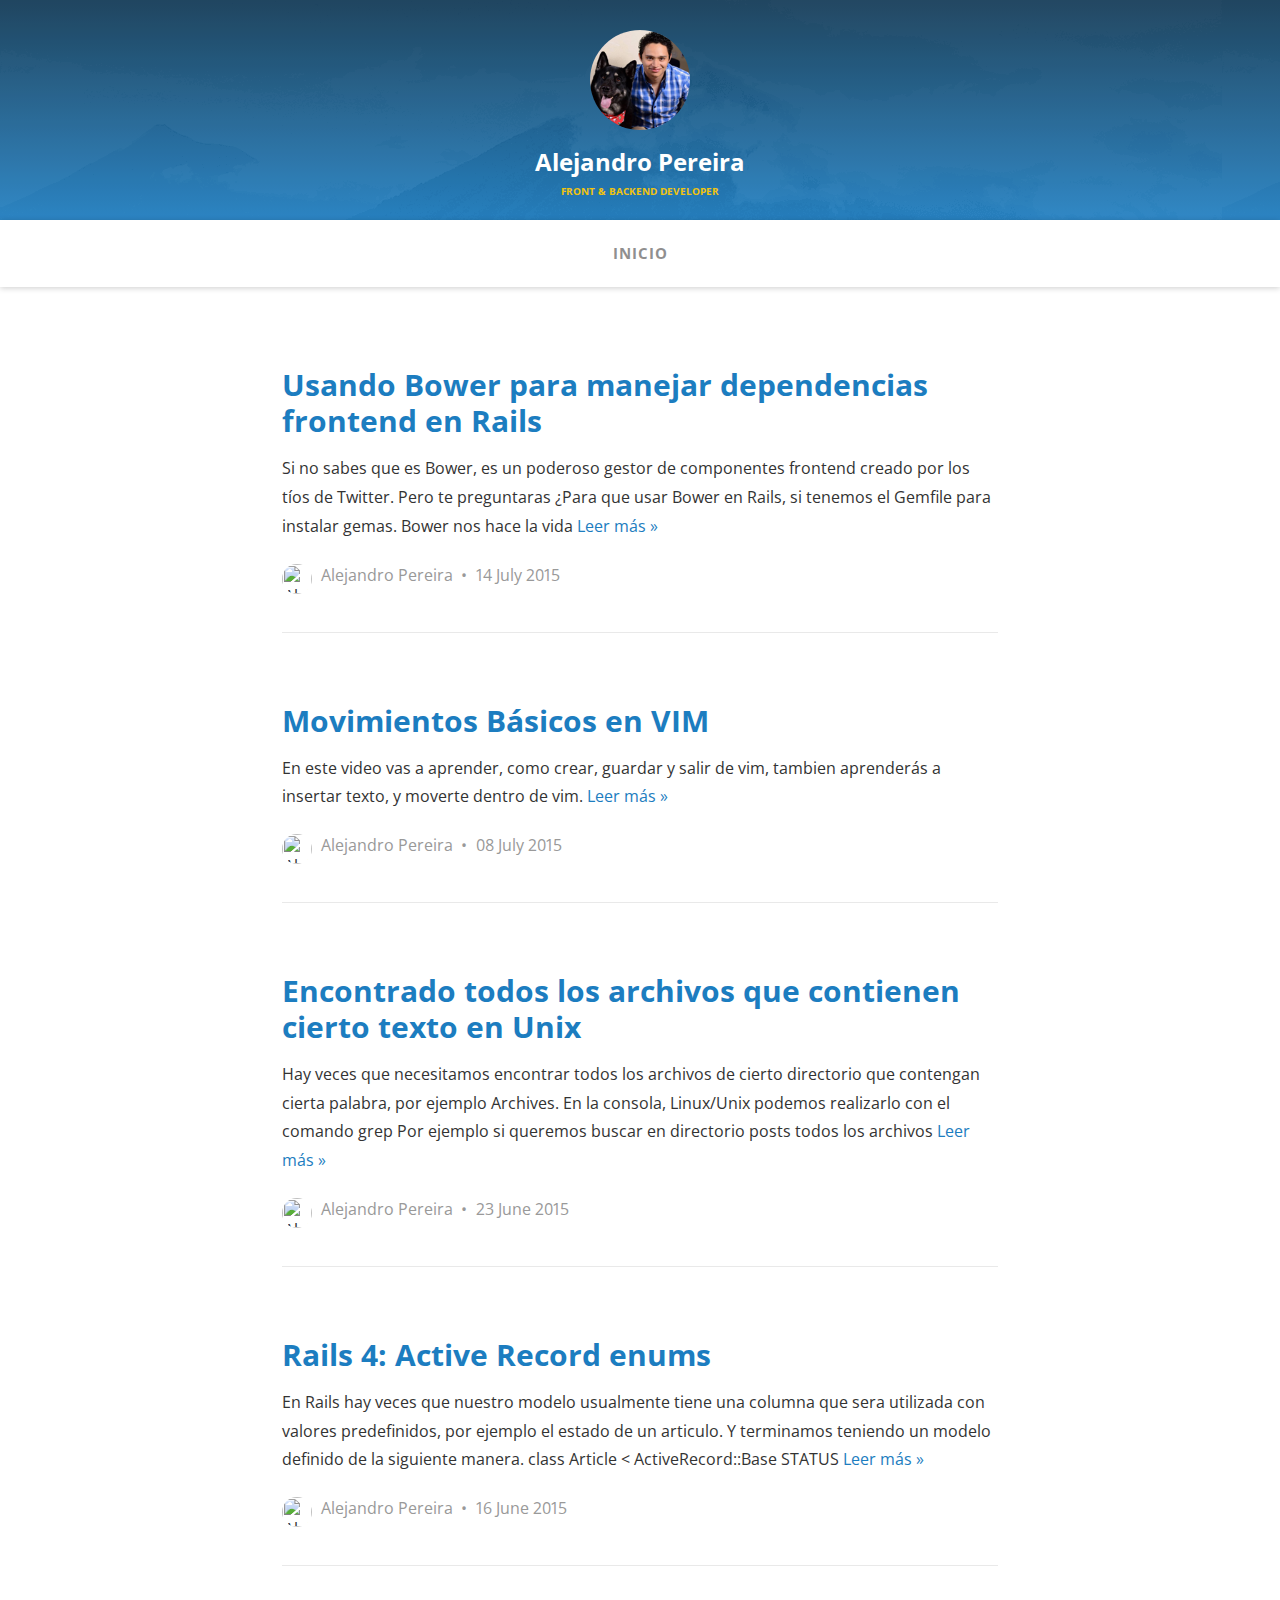
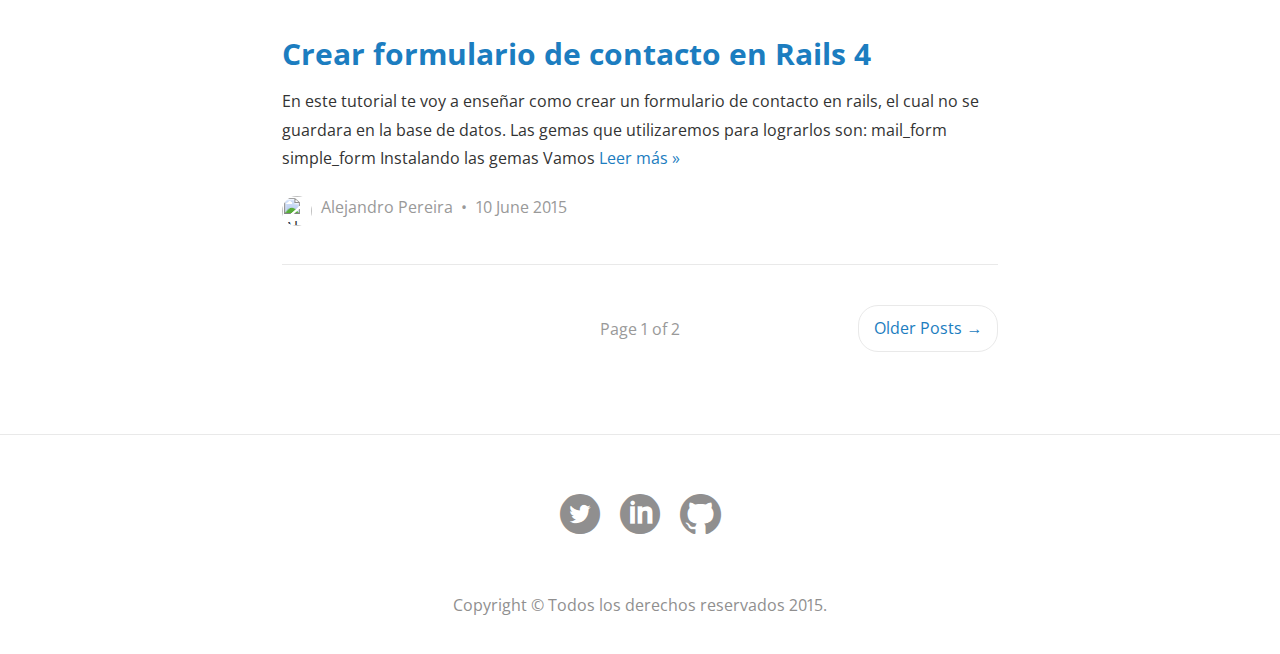
==== commit b5668a4f: "Blog update at 2015-09-04 14:26:00" ====
--- a/index.html
+++ b/index.html
@@ -11,8 +11,8 @@
 
     <link rel="shortcut icon" href="favicon.ico">
 
-    <link rel="stylesheet" type="text/css" href="assets/css/main.css?v=a84743a149">
-    <link rel="stylesheet" type="text/css" href="assets/css/prism.css?v=a84743a149">
+    <link rel="stylesheet" type="text/css" href="assets/css/main.css?v=0693e04b18">
+    <link rel="stylesheet" type="text/css" href="assets/css/prism.css?v=0693e04b18">
 
     <link rel="canonical" href="index.html">
     <link rel="next" href="page/2/index.html">
@@ -63,6 +63,17 @@
 <section class="posts">
     <article class="post post">
   <h2 class="post__title">
+    <a href="usando-bower-para-manejar-dependencias-frontend-en-rails/">Usando Bower para manejar dependencias frontend en Rails</a>
+  </h2>
+  <p>Si no sabes que es Bower, es un poderoso gestor de componentes frontend creado por los tíos de Twitter. Pero te preguntaras ¿Para que usar Bower en Rails, si tenemos el Gemfile para instalar gemas. Bower nos hace la vida <a class="read-more" href="usando-bower-para-manejar-dependencias-frontend-en-rails/">Leer más »</a></p>
+  <div class="post__meta">
+      <img class="post__author-img round-img" src="http://www.gravatar.com/avatar/776b1f52c07a47c254d36b75c7fceedc?s=250&amp;d=mm&amp;r=x" alt="Alejandro Pereira" nopin="nopin">
+      <a class="post__author" href="author/alejandro/">Alejandro Pereira</a>
+    <time class="post__date" datetime="2015-07-14">14 July 2015</time>
+  </div>
+</article>
+<article class="post post">
+  <h2 class="post__title">
     <a href="movimientos-basicos-en-vim/">Movimientos Básicos en VIM</a>
   </h2>
   <p>En este video vas a aprender, como crear, guardar y salir de vim, tambien aprenderás a insertar texto, y moverte dentro de vim. <a class="read-more" href="movimientos-basicos-en-vim/">Leer más »</a></p>
@@ -105,17 +116,6 @@
     <time class="post__date" datetime="2015-06-10">10 June 2015</time>
   </div>
 </article>
-<article class="post post">
-  <h2 class="post__title">
-    <a href="git-stash/">Git Stash</a>
-  </h2>
-  <p>Estas trabajando en un nuevo feature, modificando archivos, entonces te dicen que tienes que arreglar un bug que se encuentra en otro branch, no puedes solo git checkout other-brach porque perderías todos los cambios que has realizado. git stash al <a class="read-more" href="git-stash/">Leer más »</a></p>
-  <div class="post__meta">
-      <img class="post__author-img round-img" src="http://www.gravatar.com/avatar/776b1f52c07a47c254d36b75c7fceedc?s=250&amp;d=mm&amp;r=x" alt="Alejandro Pereira" nopin="nopin">
-      <a class="post__author" href="author/alejandro/">Alejandro Pereira</a>
-    <time class="post__date" datetime="2015-06-05">05 June 2015</time>
-  </div>
-</article>
 
 <nav class="pagination" role="navigation">
     <span class="page-number">Page 1 of 2</span>
@@ -156,12 +156,12 @@
 	</footer>
 
 
-  <script src="public/jquery.js?v=a84743a149"></script>
+  <script src="public/jquery.js?v=0693e04b18"></script>
 
-  <script type="text/javascript" src="assets/components/jquery/dist/jquery.js?v=a84743a149"></script>
-  <script type="text/javascript" src="assets/components/fitvids/jquery.fitvids.js?v=a84743a149"></script>
-  <script type="text/javascript" src="assets/components/FitText.js/jquery.fittext.js?v=a84743a149"></script>
-  <script type="text/javascript" src="assets/js/prism.js?v=a84743a149"></script>
-  <script type="text/javascript" src="assets/js/custom.js?v=a84743a149"></script>
+  <script type="text/javascript" src="assets/components/jquery/dist/jquery.js?v=0693e04b18"></script>
+  <script type="text/javascript" src="assets/components/fitvids/jquery.fitvids.js?v=0693e04b18"></script>
+  <script type="text/javascript" src="assets/components/FitText.js/jquery.fittext.js?v=0693e04b18"></script>
+  <script type="text/javascript" src="assets/js/prism.js?v=0693e04b18"></script>
+  <script type="text/javascript" src="assets/js/custom.js?v=0693e04b18"></script>
 
 </body>
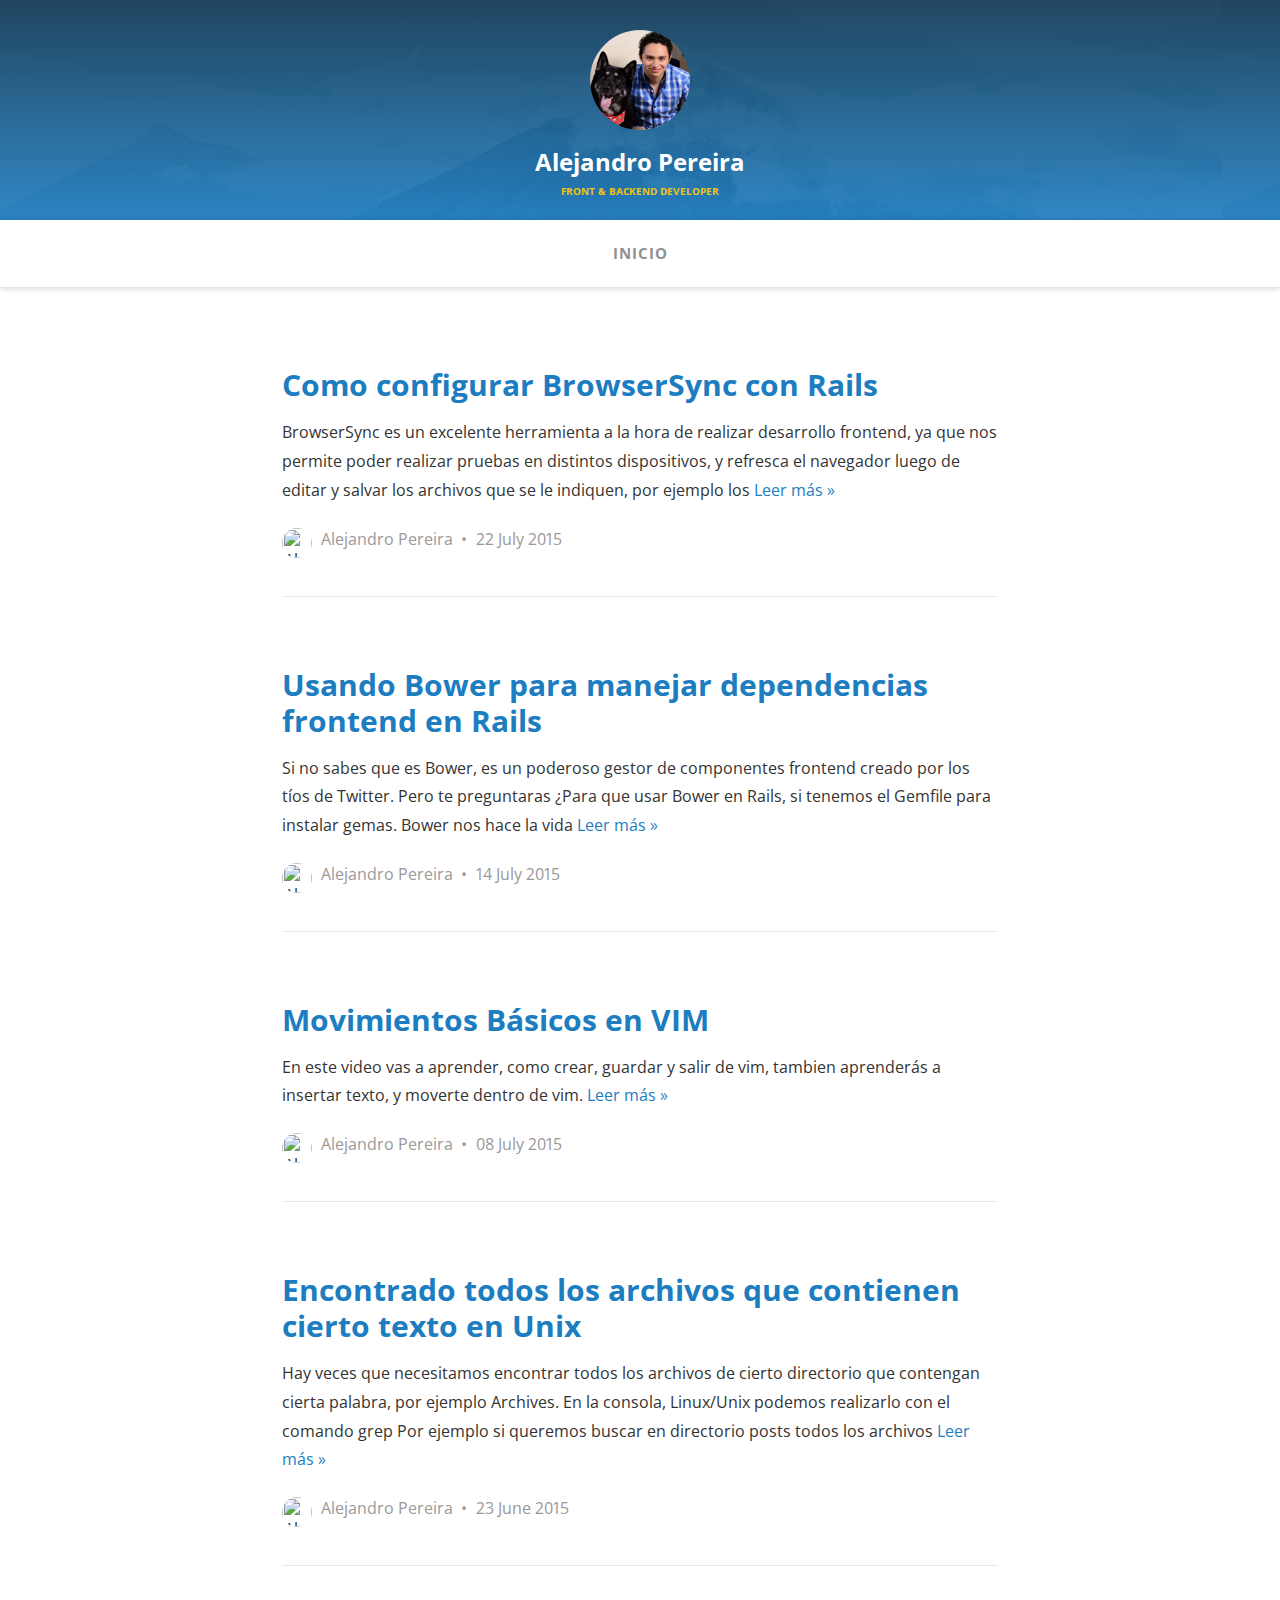
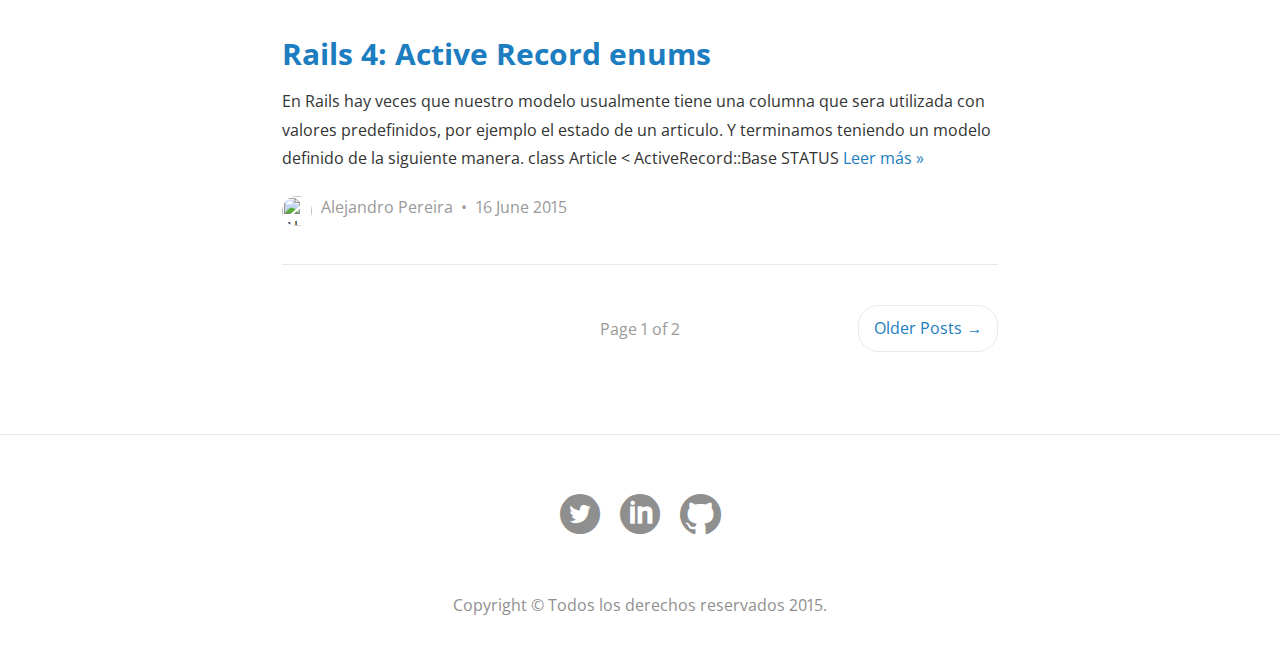
==== commit 51d01b74: "Blog update at 2015-09-09 22:33:51" ====
--- a/index.html
+++ b/index.html
@@ -9,10 +9,10 @@
     <meta name="HandheldFriendly" content="True">
     <meta name="viewport" content="width=device-width, initial-scale=1.0">
 
-    <link rel="shortcut icon" href="favicon.ico">
+    <link rel="shortcut icon" href="assets/favicon.ico">
 
-    <link rel="stylesheet" type="text/css" href="assets/css/main.css?v=0693e04b18">
-    <link rel="stylesheet" type="text/css" href="assets/css/prism.css?v=0693e04b18">
+    <link rel="stylesheet" type="text/css" href="assets/css/main.css?v=baaea9d1d4">
+    <link rel="stylesheet" type="text/css" href="assets/css/prism.css?v=baaea9d1d4">
 
     <link rel="canonical" href="index.html">
     <link rel="next" href="page/2/index.html">
@@ -63,6 +63,17 @@
 <section class="posts">
     <article class="post post">
   <h2 class="post__title">
+    <a href="como-configurar-browsersync-con-rails/">Como configurar BrowserSync con Rails</a>
+  </h2>
+  <p>BrowserSync es un excelente herramienta a la hora de realizar desarrollo frontend, ya que nos permite poder realizar pruebas en distintos dispositivos, y refresca el navegador luego de editar y salvar los archivos que se le indiquen, por ejemplo los <a class="read-more" href="como-configurar-browsersync-con-rails/">Leer más »</a></p>
+  <div class="post__meta">
+      <img class="post__author-img round-img" src="http://www.gravatar.com/avatar/776b1f52c07a47c254d36b75c7fceedc?s=250&amp;d=mm&amp;r=x" alt="Alejandro Pereira" nopin="nopin">
+      <a class="post__author" href="author/alejandro/">Alejandro Pereira</a>
+    <time class="post__date" datetime="2015-07-22">22 July 2015</time>
+  </div>
+</article>
+<article class="post post">
+  <h2 class="post__title">
     <a href="usando-bower-para-manejar-dependencias-frontend-en-rails/">Usando Bower para manejar dependencias frontend en Rails</a>
   </h2>
   <p>Si no sabes que es Bower, es un poderoso gestor de componentes frontend creado por los tíos de Twitter. Pero te preguntaras ¿Para que usar Bower en Rails, si tenemos el Gemfile para instalar gemas. Bower nos hace la vida <a class="read-more" href="usando-bower-para-manejar-dependencias-frontend-en-rails/">Leer más »</a></p>
@@ -105,17 +116,6 @@
     <time class="post__date" datetime="2015-06-16">16 June 2015</time>
   </div>
 </article>
-<article class="post post">
-  <h2 class="post__title">
-    <a href="crear-formulario-de-contacto-en-rails-4/">Crear formulario de contacto en Rails 4</a>
-  </h2>
-  <p>En este tutorial te voy a enseñar como crear un formulario de contacto en rails, el cual no se guardara en la base de datos. Las gemas que utilizaremos para lograrlos son: mail_form simple_form Instalando las gemas Vamos <a class="read-more" href="crear-formulario-de-contacto-en-rails-4/">Leer más »</a></p>
-  <div class="post__meta">
-      <img class="post__author-img round-img" src="http://www.gravatar.com/avatar/776b1f52c07a47c254d36b75c7fceedc?s=250&amp;d=mm&amp;r=x" alt="Alejandro Pereira" nopin="nopin">
-      <a class="post__author" href="author/alejandro/">Alejandro Pereira</a>
-    <time class="post__date" datetime="2015-06-10">10 June 2015</time>
-  </div>
-</article>
 
 <nav class="pagination" role="navigation">
     <span class="page-number">Page 1 of 2</span>
@@ -156,12 +156,34 @@
 	</footer>
 
 
-  <script src="public/jquery.js?v=0693e04b18"></script>
+  <script src="public/jquery.js?v=baaea9d1d4"></script> <script>
+  (function(i,s,o,g,r,a,m){i['GoogleAnalyticsObject']=r;i[r]=i[r]||function(){
+  (i[r].q=i[r].q||[]).push(arguments)},i[r].l=1*new Date();a=s.createElement(o),
+  m=s.getElementsByTagName(o)[0];a.async=1;a.src=g;m.parentNode.insertBefore(a,m)
+  })(window,document,'script','//www.google-analytics.com/analytics.js','ga');
 
-  <script type="text/javascript" src="assets/components/jquery/dist/jquery.js?v=0693e04b18"></script>
-  <script type="text/javascript" src="assets/components/fitvids/jquery.fitvids.js?v=0693e04b18"></script>
-  <script type="text/javascript" src="assets/components/FitText.js/jquery.fittext.js?v=0693e04b18"></script>
-  <script type="text/javascript" src="assets/js/prism.js?v=0693e04b18"></script>
-  <script type="text/javascript" src="assets/js/custom.js?v=0693e04b18"></script>
+  ga('create', 'UA-67412901-1', 'auto');
+  ga('send', 'pageview');
+
+</script>
+
+<script type="text/javascript">
+    /* * * CONFIGURATION VARIABLES * * */
+    var disqus_shortname = 'alejandropereira';
+    
+    /* * * DON'T EDIT BELOW THIS LINE * * */
+    (function() {
+        var dsq = document.createElement('script'); dsq.type = 'text/javascript'; dsq.async = true;
+        dsq.src = '//' + disqus_shortname + '.disqus.com/embed.js';
+        (document.getElementsByTagName('head')[0] || document.getElementsByTagName('body')[0]).appendChild(dsq);
+    })();
+</script>
+<noscript>Please enable JavaScript to view the <a href="https://disqus.com/?ref_noscript" rel="nofollow">comments powered by Disqus.</a></noscript>
+
+  <script type="text/javascript" src="assets/components/jquery/dist/jquery.js?v=baaea9d1d4"></script>
+  <script type="text/javascript" src="assets/components/fitvids/jquery.fitvids.js?v=baaea9d1d4"></script>
+  <script type="text/javascript" src="assets/components/FitText.js/jquery.fittext.js?v=baaea9d1d4"></script>
+  <script type="text/javascript" src="assets/js/prism.js?v=baaea9d1d4"></script>
+  <script type="text/javascript" src="assets/js/custom.js?v=baaea9d1d4"></script>
 
 </body>
